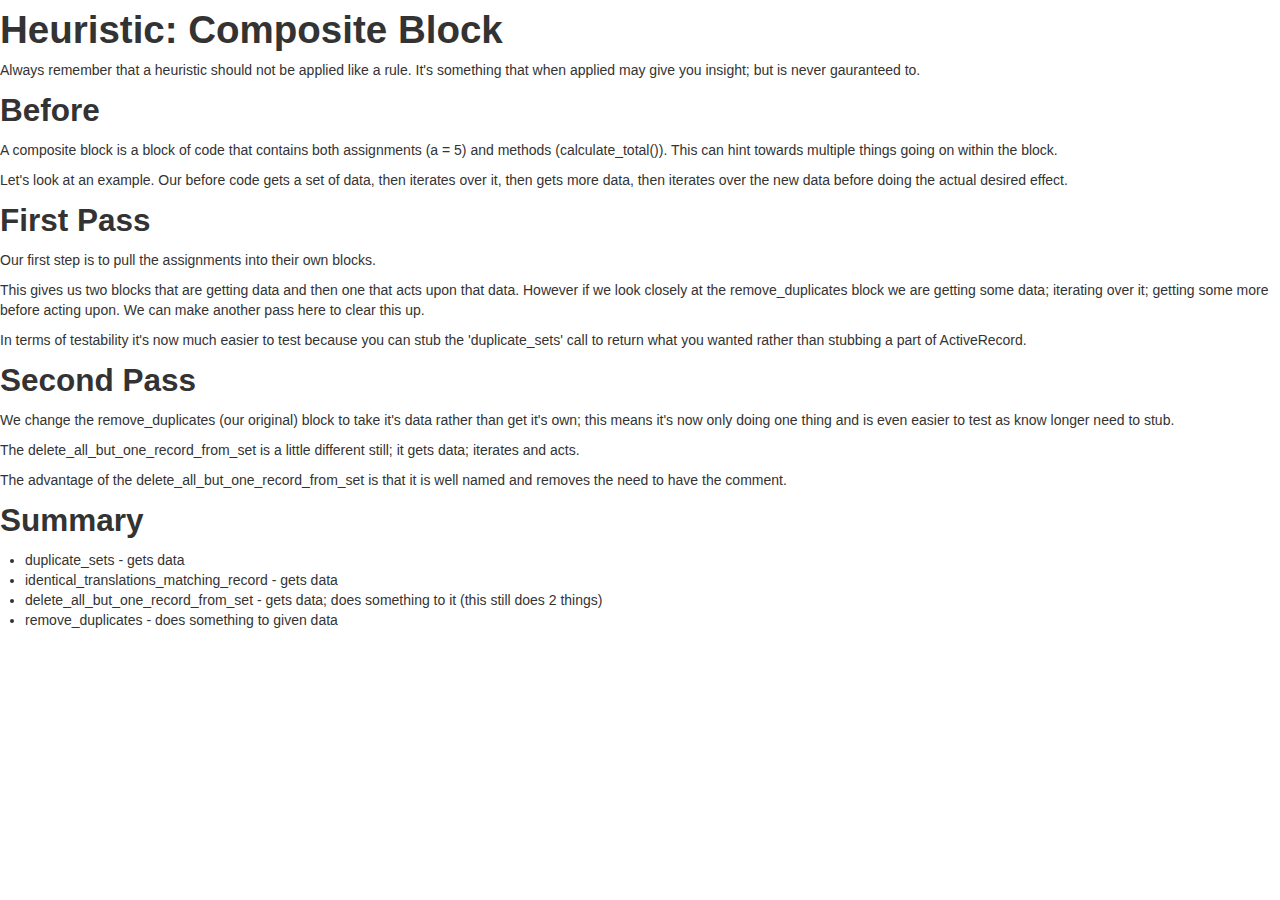
==== composite_scope.html @ 623f9c68 "added composite scope sample content" ====
<!DOCTYPE html>
<html>
<head>
<title>Learn v2.0</title>
<link href="bootstrap.css" media="all" rel="stylesheet" type="text/css" />
<link href="index.css" media="all" rel="stylesheet" type="text/css" />
<script type="text/javascript" src="jquery.js"></script>
<script type="text/javascript" src="bootstrap.js"></script>
</head>
<body>
<div class="title">
  <h1>Heuristic: Composite Block</h1>
</div>
<div class="notice">
  <p>Always remember that a heuristic should not be applied like a rule. It's something that when applied may give you insight; but is never gauranteed to.</p>
</div>
<div class="before">
  <h2>Before</h2>
  <div class="description">
    <p>A composite block is a block of code that contains both assignments (a = 5) and methods (calculate_total()). This can hint towards multiple things going on within the block.</p>
    <p>Let's look at an example. Our before code gets a set of data, then iterates over it, then gets more data, then iterates over the new data before doing the actual desired effect.</p>
  </div>
  <script src="https://gist.github.com/3999487.js?file=before.rb"></script>
</div>
<div class="first pass">
  <h2>First Pass</h2>
  <div class="description">
    <p>Our first step is to pull the assignments into their own blocks.</p>
    <p>This gives us two blocks that are getting data and then one that acts upon that data. However if we look closely at the remove_duplicates block we are getting some data; iterating over it; getting some more before acting upon. We can make another pass here to clear this up.
    <p>In terms of testability it's now much easier to test because you can stub the 'duplicate_sets' call to return what you wanted rather than stubbing a part of ActiveRecord.
  </div>
  <script src="https://gist.github.com/3999487.js?file=after.rb"></script>
</div>
<div class="second pass">
  <h2>Second Pass</h2>
  <div class="description">
    <p>We change the remove_duplicates (our original) block to take it's data rather than get it's own; this means it's now only doing one thing and is even easier to test as know longer need to stub.</p>
    <p>The delete_all_but_one_record_from_set is a little different still; it gets data; iterates and acts.</p>
    <p>The advantage of the delete_all_but_one_record_from_set is that it is well named and removes the need to have the comment.</p>
  </div>
  <script src="https://gist.github.com/3999487.js?file=after2.rb"></script>
</div>
<div class="summary">
  <h2>Summary</h2>
  <div class="description">
    <ul>
      <li>duplicate_sets - gets data</li>
      <li>identical_translations_matching_record - gets data</li>
      <li>delete_all_but_one_record_from_set - gets data; does something to it (this still does 2 things)</li>
      <li>remove_duplicates - does something to given data</li>
    </ul>
  </div>
</div>
</body>
</html>
---- index.css ----
.title {
  font-size: 1.0em;
}
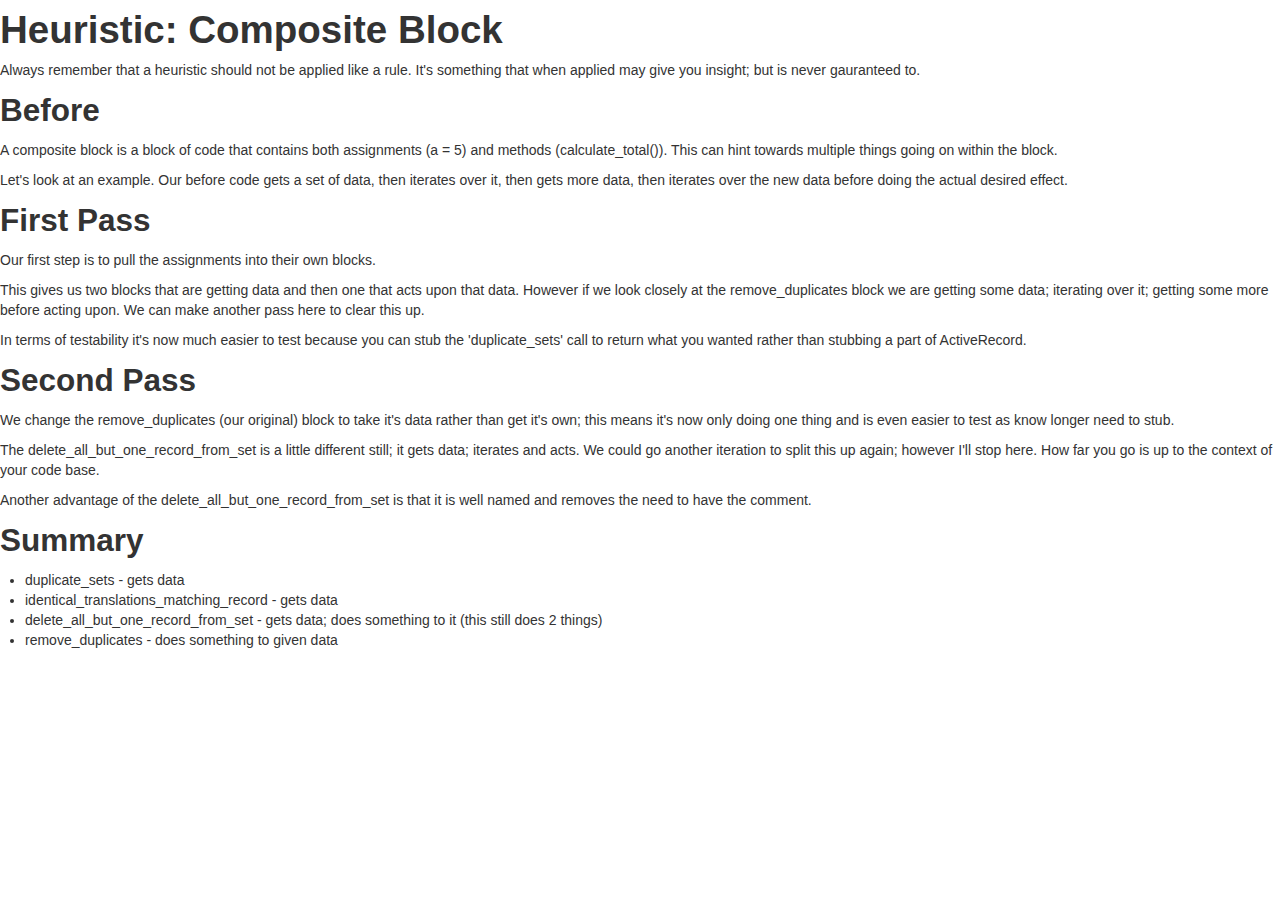
==== commit 8ed5e909: "content edit" ====
--- a/composite_scope.html
+++ b/composite_scope.html
@@ -35,8 +35,8 @@
   <h2>Second Pass</h2>
   <div class="description">
     <p>We change the remove_duplicates (our original) block to take it's data rather than get it's own; this means it's now only doing one thing and is even easier to test as know longer need to stub.</p>
-    <p>The delete_all_but_one_record_from_set is a little different still; it gets data; iterates and acts.</p>
-    <p>The advantage of the delete_all_but_one_record_from_set is that it is well named and removes the need to have the comment.</p>
+    <p>The delete_all_but_one_record_from_set is a little different still; it gets data; iterates and acts. We could go another iteration to split this up again; however I'll stop here. How far you go is up to the context of your code base.</p>
+    <p>Another advantage of the delete_all_but_one_record_from_set is that it is well named and removes the need to have the comment.</p>
   </div>
   <script src="https://gist.github.com/3999487.js?file=after2.rb"></script>
 </div>
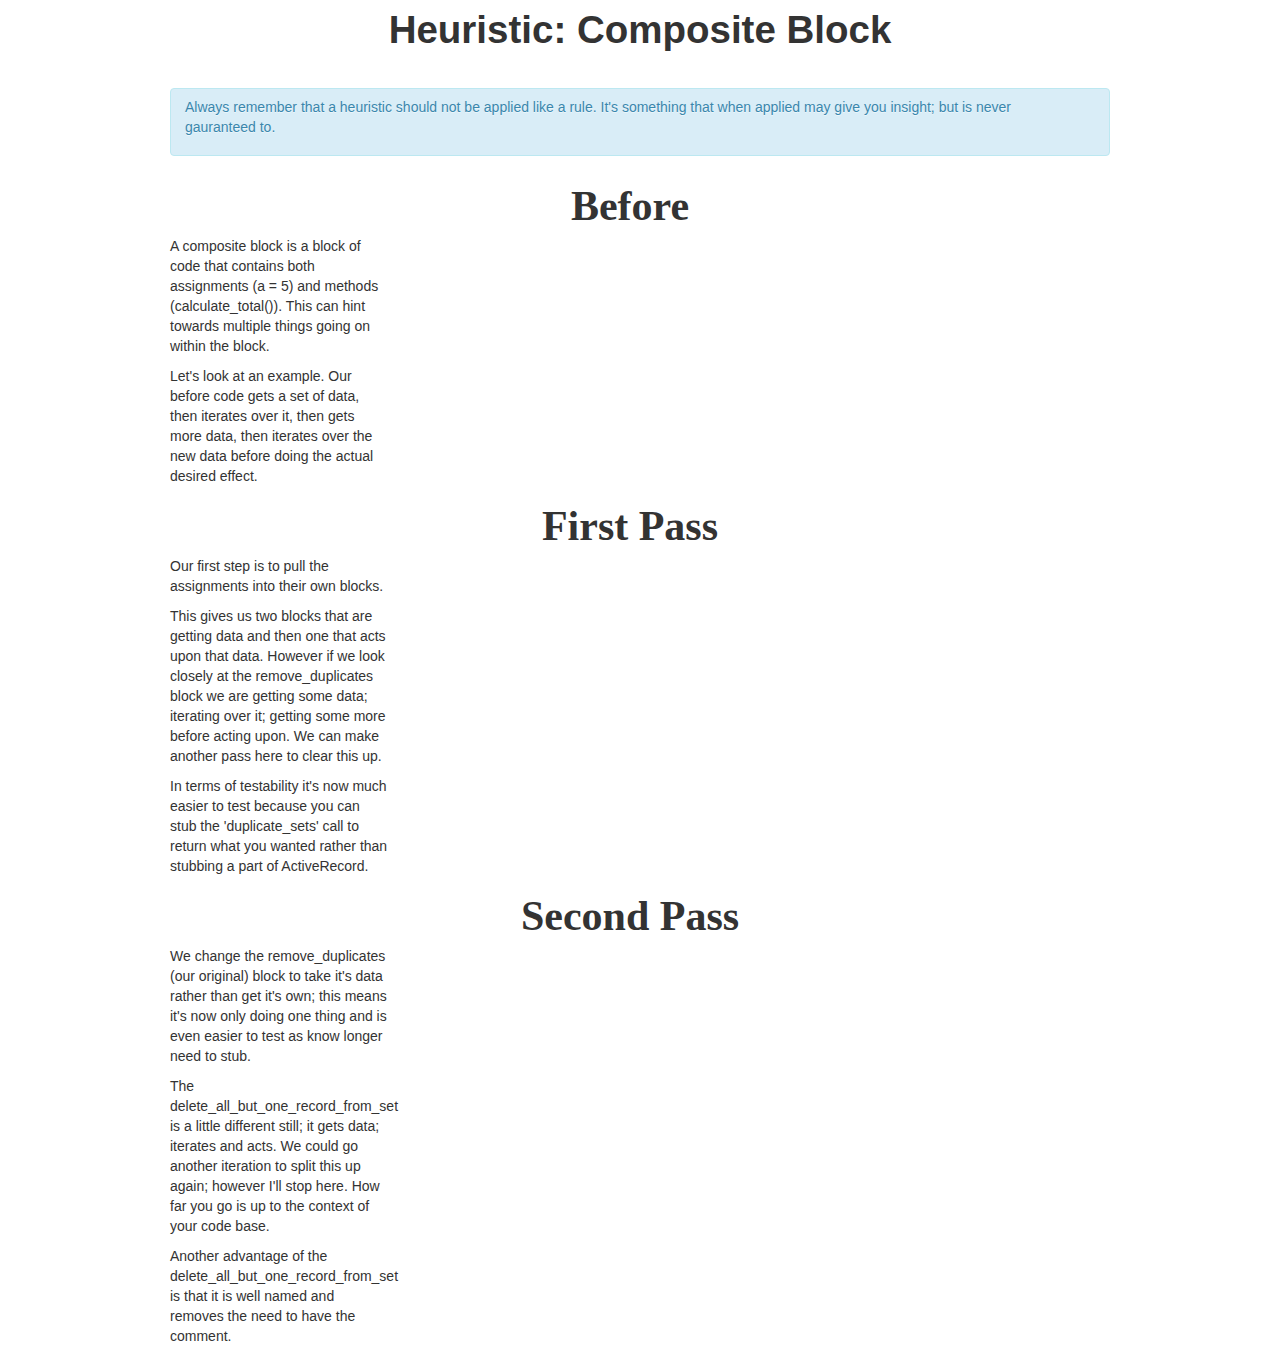
==== commit 817b1617: "first attempt at styling the content" ====
--- a/composite_scope.html
+++ b/composite_scope.html
@@ -6,50 +6,51 @@
 <link href="index.css" media="all" rel="stylesheet" type="text/css" />
 <script type="text/javascript" src="jquery.js"></script>
 <script type="text/javascript" src="bootstrap.js"></script>
+<script src="http://use.edgefonts.net/parisienne.js"></script>
 </head>
 <body>
-<div class="title">
-  <h1>Heuristic: Composite Block</h1>
-</div>
-<div class="notice">
-  <p>Always remember that a heuristic should not be applied like a rule. It's something that when applied may give you insight; but is never gauranteed to.</p>
-</div>
-<div class="before">
-  <h2>Before</h2>
-  <div class="description">
-    <p>A composite block is a block of code that contains both assignments (a = 5) and methods (calculate_total()). This can hint towards multiple things going on within the block.</p>
-    <p>Let's look at an example. Our before code gets a set of data, then iterates over it, then gets more data, then iterates over the new data before doing the actual desired effect.</p>
+<div class="container">
+  <div class="title">
+    <h1>Heuristic: Composite Block</h1>
   </div>
-  <script src="https://gist.github.com/3999487.js?file=before.rb"></script>
-</div>
-<div class="first pass">
-  <h2>First Pass</h2>
-  <div class="description">
-    <p>Our first step is to pull the assignments into their own blocks.</p>
-    <p>This gives us two blocks that are getting data and then one that acts upon that data. However if we look closely at the remove_duplicates block we are getting some data; iterating over it; getting some more before acting upon. We can make another pass here to clear this up.
-    <p>In terms of testability it's now much easier to test because you can stub the 'duplicate_sets' call to return what you wanted rather than stubbing a part of ActiveRecord.
+  <div class="alert alert-info">
+    <p>Always remember that a heuristic should not be applied like a rule. It's something that when applied may give you insight; but is never gauranteed to.</p>
   </div>
-  <script src="https://gist.github.com/3999487.js?file=after.rb"></script>
-</div>
-<div class="second pass">
-  <h2>Second Pass</h2>
-  <div class="description">
-    <p>We change the remove_duplicates (our original) block to take it's data rather than get it's own; this means it's now only doing one thing and is even easier to test as know longer need to stub.</p>
-    <p>The delete_all_but_one_record_from_set is a little different still; it gets data; iterates and acts. We could go another iteration to split this up again; however I'll stop here. How far you go is up to the context of your code base.</p>
-    <p>Another advantage of the delete_all_but_one_record_from_set is that it is well named and removes the need to have the comment.</p>
+  <div class="row">
+    <h2>Before</h2>
+    <div class="span3">
+      <p>A composite block is a block of code that contains both assignments (a = 5) and methods (calculate_total()). This can hint towards multiple things going on within the block.</p>
+      <p>Let's look at an example. Our before code gets a set of data, then iterates over it, then gets more data, then iterates over the new data before doing the actual desired effect.</p>
+    </div>
+    <div class="span9">
+      <script src="https://gist.github.com/3999487.js?file=before.rb"></script>
+    </div>
   </div>
-  <script src="https://gist.github.com/3999487.js?file=after2.rb"></script>
-</div>
-<div class="summary">
-  <h2>Summary</h2>
-  <div class="description">
-    <ul>
-      <li>duplicate_sets - gets data</li>
-      <li>identical_translations_matching_record - gets data</li>
-      <li>delete_all_but_one_record_from_set - gets data; does something to it (this still does 2 things)</li>
-      <li>remove_duplicates - does something to given data</li>
-    </ul>
+
+  <div class="row">
+    <h2>First Pass</h2>
+    <div class="span3">
+      <p>Our first step is to pull the assignments into their own blocks.</p>
+      <p>This gives us two blocks that are getting data and then one that acts upon that data. However if we look closely at the remove_duplicates block we are getting some data; iterating over it; getting some more before acting upon. We can make another pass here to clear this up.
+      <p>In terms of testability it's now much easier to test because you can stub the 'duplicate_sets' call to return what you wanted rather than stubbing a part of ActiveRecord.
+    </div>
+    <div class="span9">
+      <script src="https://gist.github.com/3999487.js?file=after.rb"></script>
+    </div>
   </div>
+
+  <div class="row">
+    <h2>Second Pass</h2>
+    <div class="span3">
+      <p>We change the remove_duplicates (our original) block to take it's data rather than get it's own; this means it's now only doing one thing and is even easier to test as know longer need to stub.</p>
+      <p>The delete_all_but_one_record_from_set is a little different still; it gets data; iterates and acts. We could go another iteration to split this up again; however I'll stop here. How far you go is up to the context of your code base.</p>
+      <p>Another advantage of the delete_all_but_one_record_from_set is that it is well named and removes the need to have the comment.</p>
+    </div>
+    <div class="span9">
+      <script src="https://gist.github.com/3999487.js?file=after2.rb"></script>
+    </div>
+  </div>
+
 </div>
 </body>
 </html>
--- a/index.css
+++ b/index.css
@@ -1,3 +1,25 @@
 .title {
-  font-size: 1.0em;
+  text-align: center;
+  padding-bottom: 2em;
 }
+
+.center {
+  text-align: center;
+}
+
+.left-col {
+  margin-bottom: 0 ;
+  border: 0;
+  -webkit-border-radius: 0;
+  -moz-border-radius: 0;
+  border-radius: 0;
+  -webkit-box-shadow:0;
+  -moz-box-shadow: 0;
+  box-shadow: 0 0 0 0 #000 ;
+}
+
+h2 {
+  font-family: parisienne, serif;
+  font-size: 3.0em;
+  text-align: center;
+}
